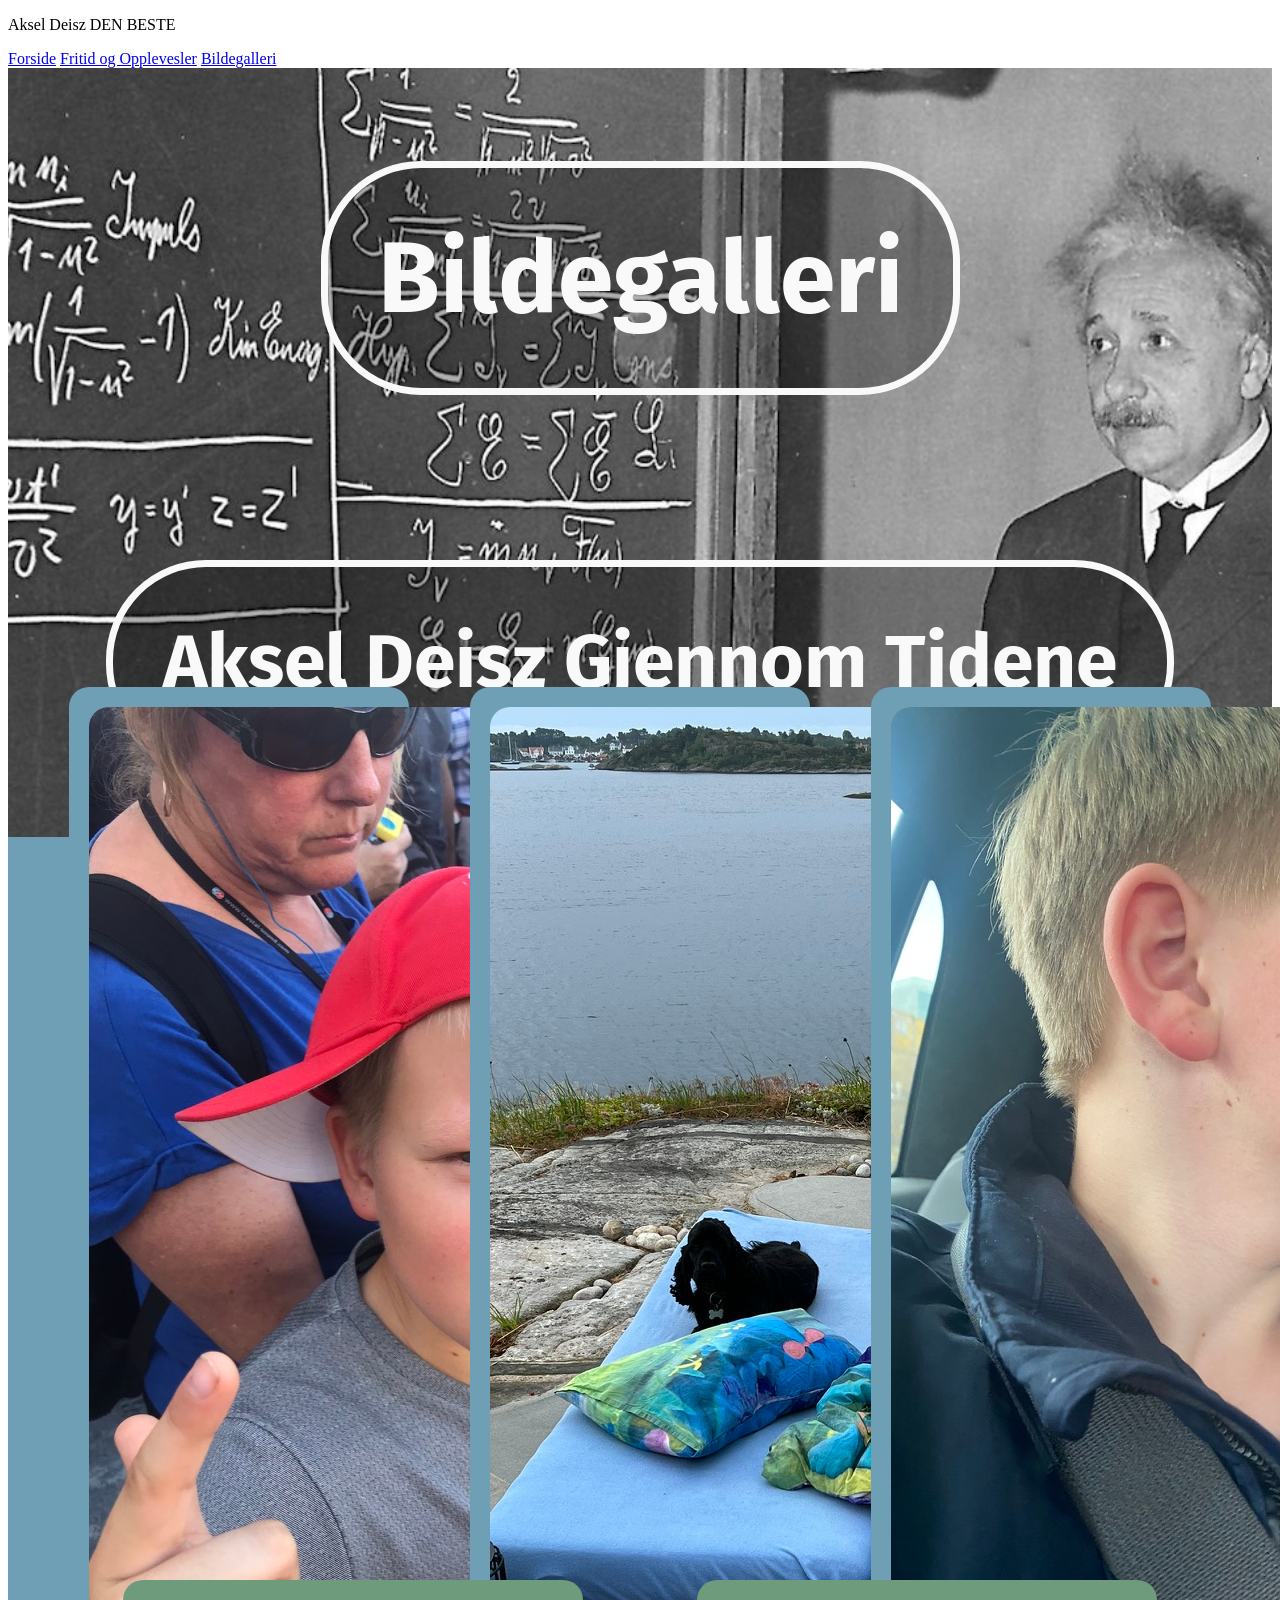
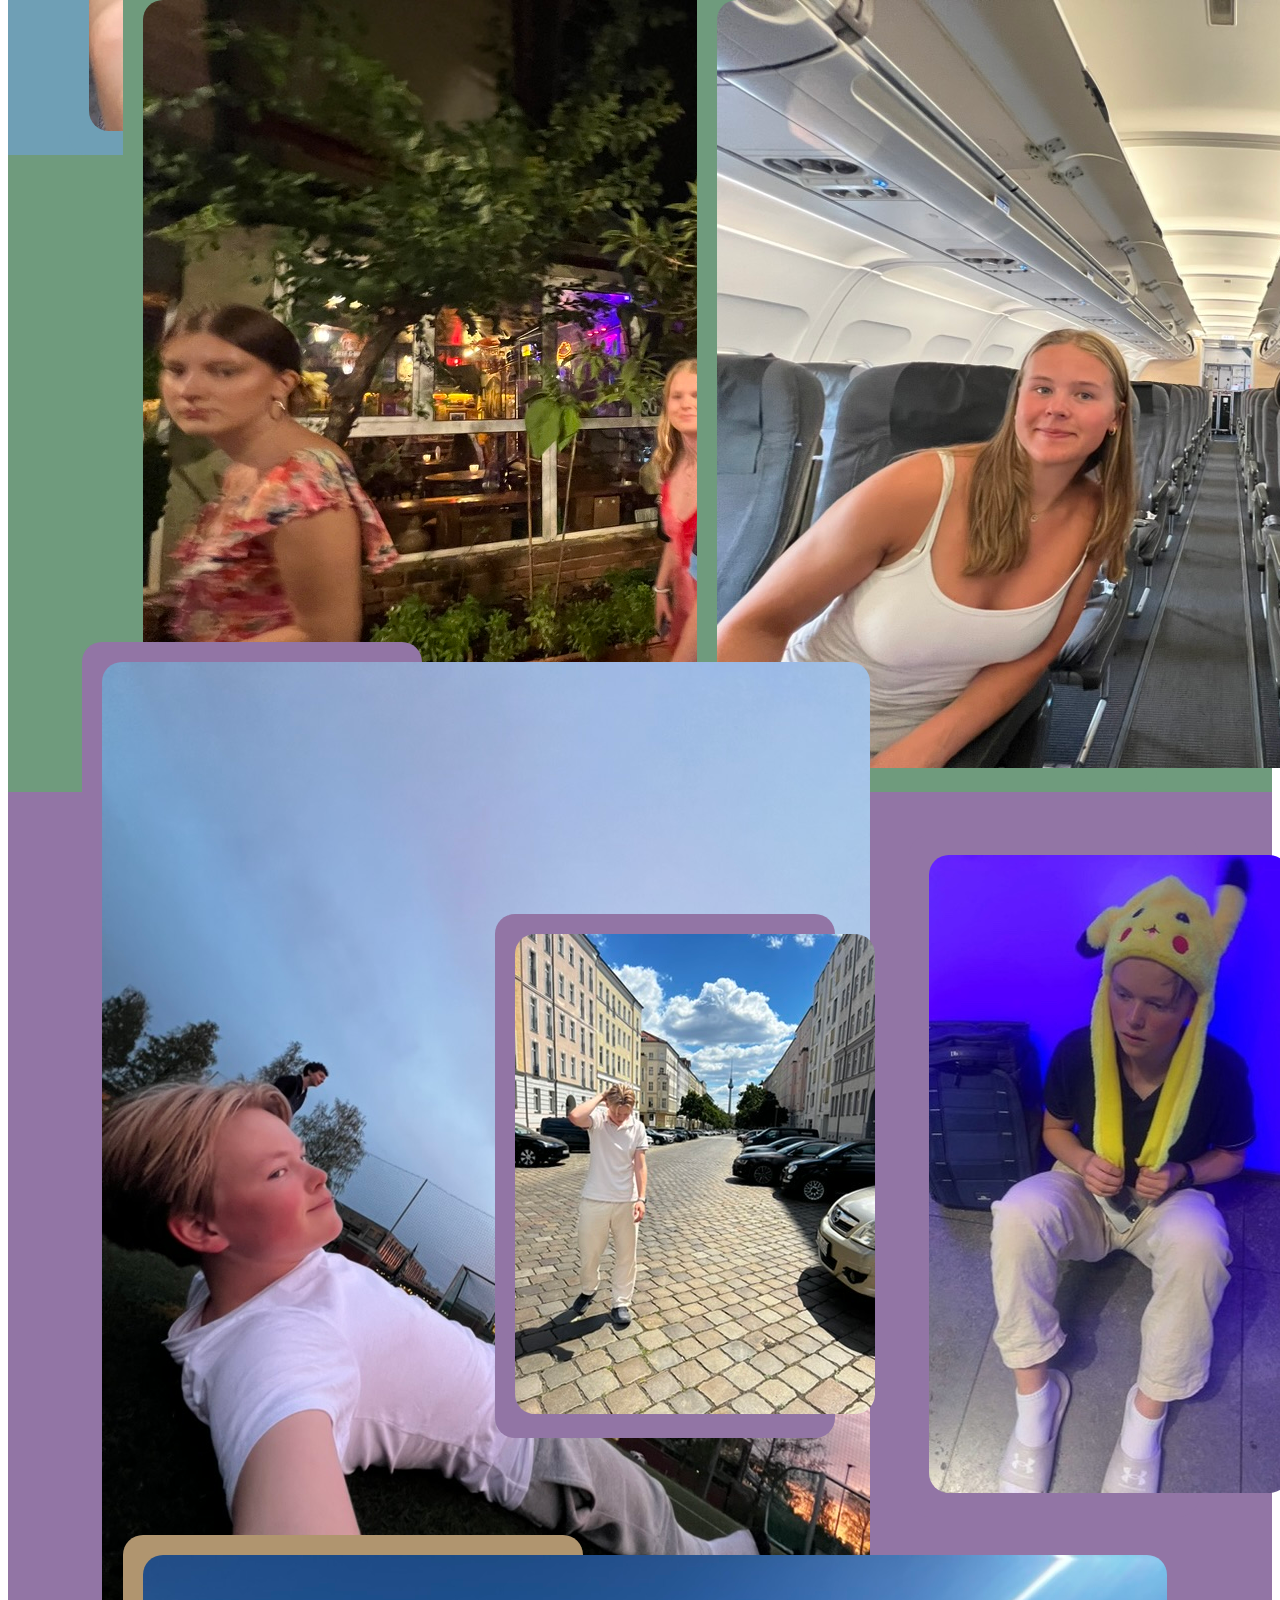
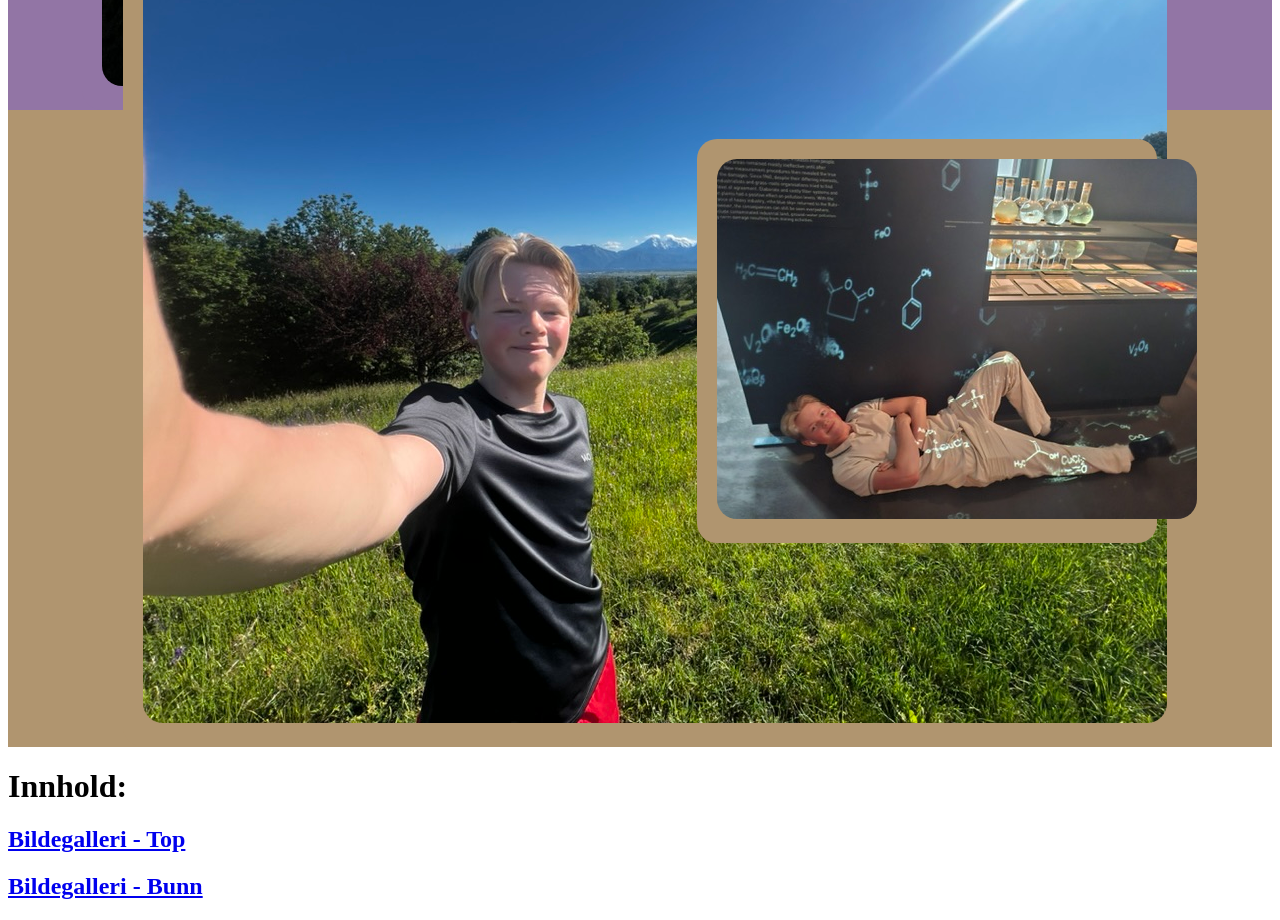
==== bildegalleri.html @ d07bcc8f "flytter dfiler" ====
<!DOCTYPE html>
<html>

<head>
    <link rel="stylesheet" href="Generell.css">
    <link rel="stylesheet" href="bildegalleri.css">

    <link rel="preconnect" href="https://fonts.googleapis.com">
    <link rel="preconnect" href="https://fonts.gstatic.com" crossorigin>
    <link href="https://fonts.googleapis.com/css2?family=Playpen+Sans:wght@100..800&display=swap" rel="stylesheet">

    <link rel="preconnect" href="https://fonts.googleapis.com">
    <link rel="preconnect" href="https://fonts.gstatic.com" crossorigin>
    <link href="https://fonts.googleapis.com/css2?family=Lavishly+Yours&display=swap" rel="stylesheet">

    <link rel="preconnect" href="https://fonts.googleapis.com">
    <link rel="preconnect" href="https://fonts.gstatic.com" crossorigin>
    <link
        href="https://fonts.googleapis.com/css2?family=Fira+Sans:ital,wght@0,100;0,200;0,300;0,400;0,500;0,600;0,700;0,800;0,900;1,100;1,200;1,300;1,400;1,500;1,600;1,700;1,800;1,900&display=swap"
        rel="stylesheet">



    <title>
        Om Meg Selv - Aksel Deisz
    </title>
</head>

<body>
    <header>
        <p class="HeaderTekst">
            <span class="Vanlig">Aksel Deisz</span>
            <span class="Pop-Up">DEN BESTE</span>
        </p>

        <a href="Hjem.html">Forside</a>
        <a href="Fritid.html">Fritid og Opplevesler</a>
        <a href="Bildegalleri.html">Bildegalleri</a>
    </header>

    <section id="første" class="hero">
        <h1>Bildegalleri</h1>
        <h1 class="underoverskrift">Aksel Deisz Gjennom Tidene</h1>
    </section>
    <section id="andre" class="andre">
        <div class="fullscreen" id="blå">
            <div class="bildeboks">
                <img src="Bilder - Om Meg Selv/hellas.jpeg" alt="">
            </div>
            <div class="bildeboks">
                <img src="Bilder - Om Meg Selv/sove.jpeg" alt="">
            </div>
            <div class="bildeboks">
                <img src="Bilder - Om Meg Selv/bil.jpeg" alt="">
            </div>
        </div>
        <div class="fullscreen" id="grønn">
            <div class="bildeboks">
                <img src="Bilder - Om Meg Selv/montenegro.jpeg" alt="">
            </div>
            <div class="bildeboks">
                <img src="Bilder - Om Meg Selv/fly.jpeg" alt="">
            </div>
        </div>
    </section>
    <section id="tredje" class="tredje">
        <div class="fullscreen" id="lilla">
            <div class="bildeboks">
                <img src="Bilder - Om Meg Selv/fotballbane.jpeg" alt="">
            </div>
            <div class="bildeboks">
                <img src="Bilder - Om Meg Selv/berlin.jpeg" alt="">
            </div>
            <div class="bildeboks" id="forstor">
                <img src="Bilder - Om Meg Selv/sitte.jpeg" alt="">
            </div>
        </div>
        <div class="fullscreen" id="beige">
            <div class="bildeboks">
                <img src="Bilder - Om Meg Selv/løpetur.jpeg" alt="">
            </div>
            <div class="bildeboks">
                <img src="Bilder - Om Meg Selv/museum.jpeg" alt="">
            </div>
        </div>
    </section>

    <footer>
        <H1>Innhold:</H1>
        <a href="#første">
            <h2>Bildegalleri - Top</h2>
        </a>
        <a href="#tredje">
            <h2>Bildegalleri - Bunn</h2>
        </a>
    </footer>
</body>

</html>
---- bildegalleri.css ----
.hero {
    background-image: url("Bilder - Om Meg Selv/alberteinstein.png");
    background-size: cover;
    background-position: center;
    display: flex;
    flex-direction: column;
    align-items: center;
    justify-content: center;
    gap: 20px;
    padding: 10px;
}

.hero H1 {
    background-color: rgba(0, 0, 0, 0.30);
    border: #f9f9f9, solid, 7px;
    color: #f9f9f9;
    padding: 50px;
    border-radius: 100px;
    font-family: "Fira Sans", sans-serif;
    font-size: 100px;
    text-align: center;
}

.hero .underoverskrift {
    font-size: 75px;
}

.fullscreen {
    width: 100%;
    display: flex;
    justify-content: space-evenly;
    align-items: center;
    gap: 20px;
}

.fullscreen div {
    padding: 20px;
    border-radius: 20px;
    flex: 1;
}

.andre .fullscreen {
    gap: 0px;
    height: calc(100%/2);
}

.tredje .fullscreen {
    gap: 0px;
    height: calc(100%/2);
    background-size: cover;
    background-position: center;
}

.bildeboks {
    max-width: 300px;
    padding: 20px;
    margin-top: -150px;
}

.bildeboks img {
    border-radius: 20px;
}

#blå {
    background-color: #6F9FB5;
}

#blå div {
    background-color: #6F9FB5;
}

#grønn {
    background-color: #6F9B7D;
}

#grønn div {
    background-color: #6F9B7D;
    max-width: 420px;
    margin-top: -175px;
}

#lilla {
    background-color: #9275A5;
}

#lilla div {
    background-color: #9275A5;
}
#forstor{
    max-width: 250px;
}
#beige {
    background-color: #B0956F;
}

#beige div {
    background-color: #B0956F;
    max-width: 420px;
    margin-top: -175px;
    flex: 1;
}
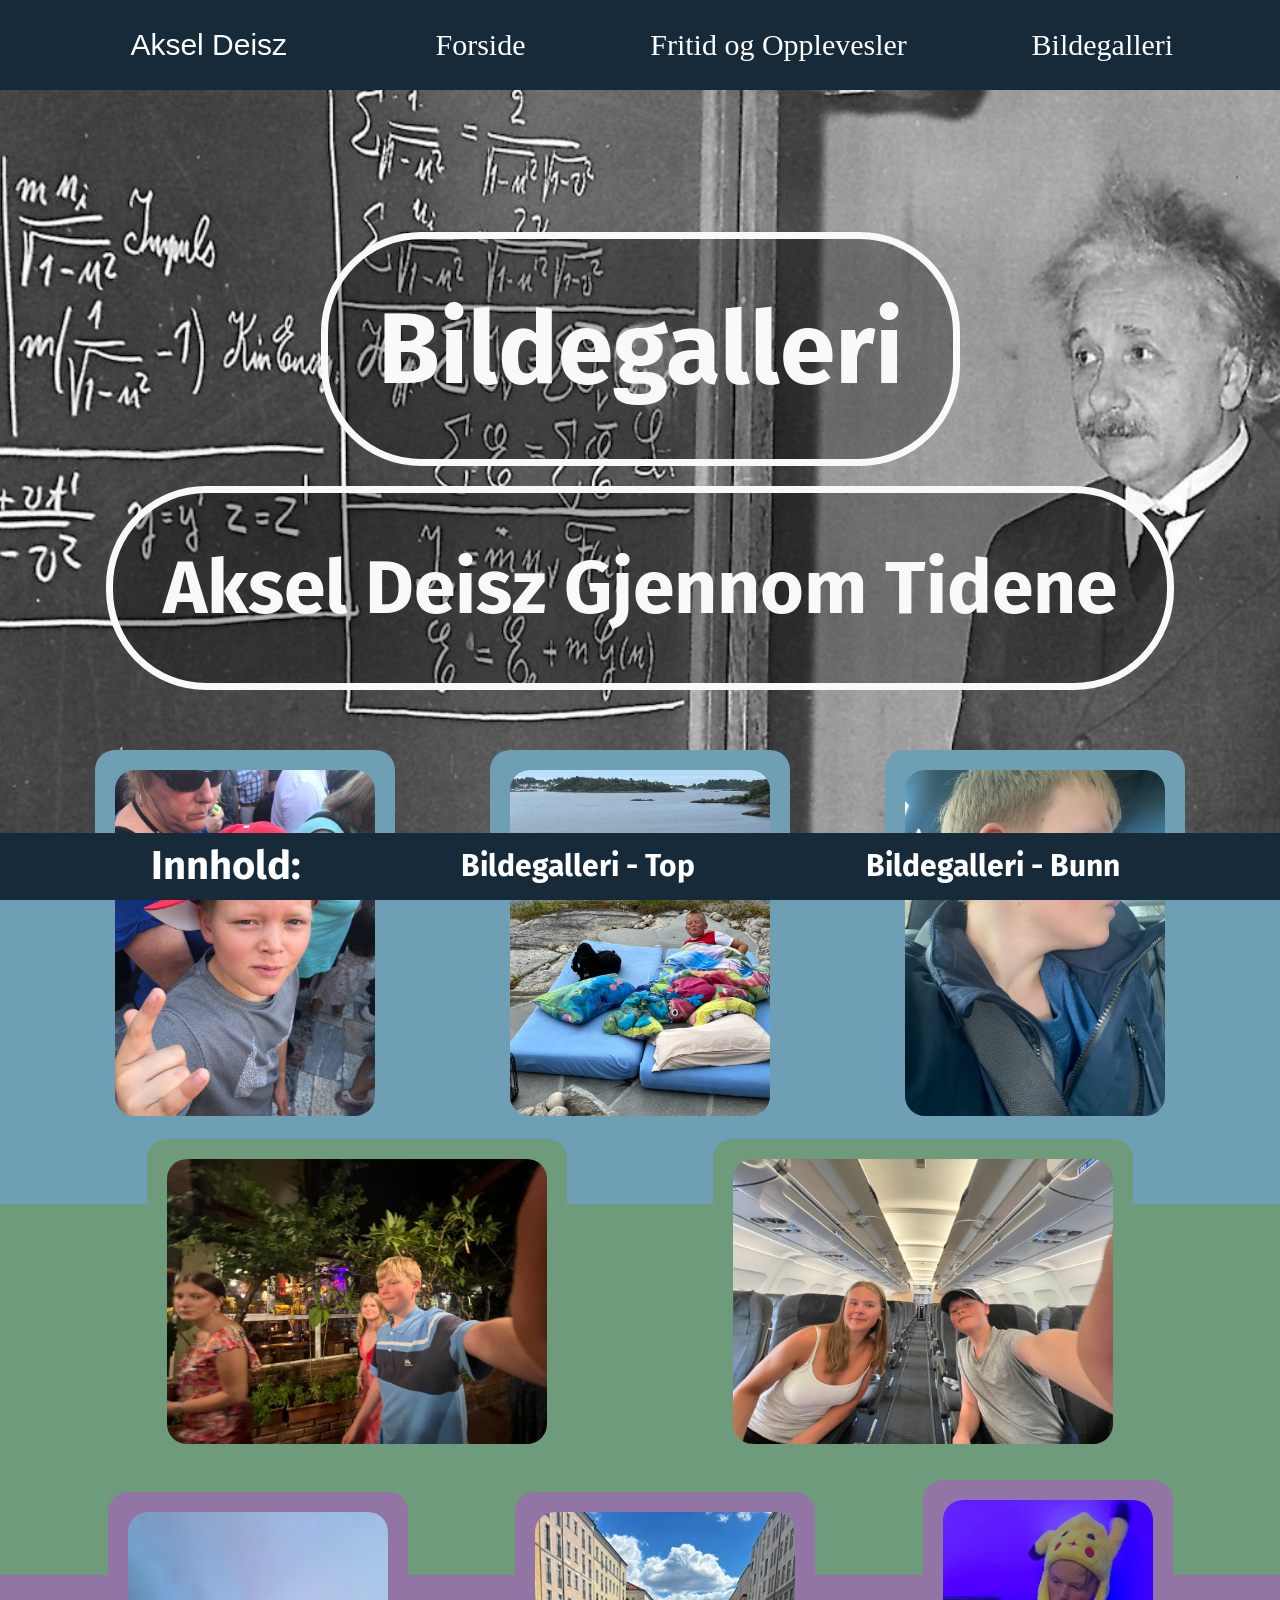
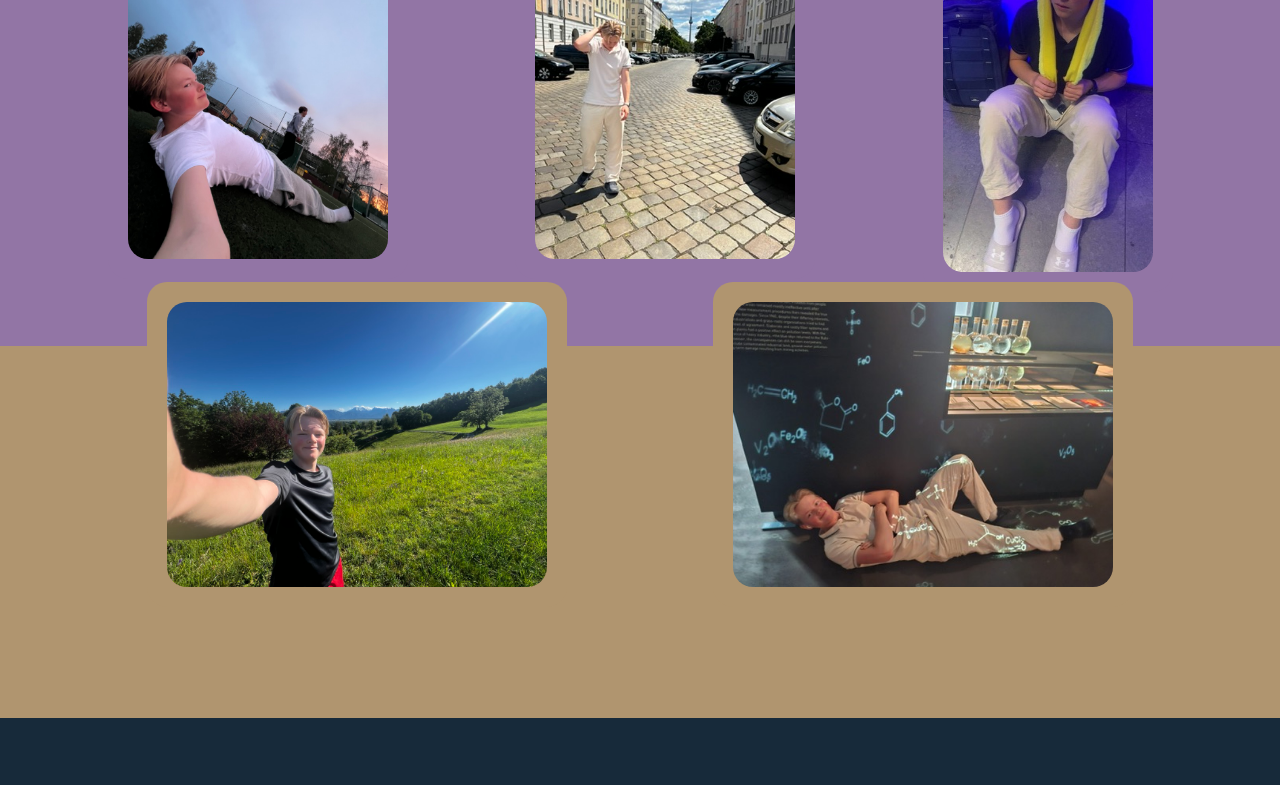
==== commit 20e0681c: "endrer litt" ====
--- a/bildegalleri.html
+++ b/bildegalleri.html
@@ -2,7 +2,7 @@
 <html>
 
 <head>
-    <link rel="stylesheet" href="Generell.css">
+    <link rel="stylesheet" href="generell.css">
     <link rel="stylesheet" href="bildegalleri.css">
 
     <link rel="preconnect" href="https://fonts.googleapis.com">
--- a/generell.css
+++ b/generell.css
@@ -0,0 +1,121 @@
+* {
+    padding: 0px;
+    margin: 0px;
+    box-sizing: border-box;
+}
+
+img {
+    width: 100%;
+    display: block;
+}
+
+body {
+    background-color: #172A3A;
+}
+
+html {
+    scroll-behavior: smooth;
+}
+
+h1,
+h2,
+h3,
+p {
+    font-family: "Fira Sans", sans-serif;
+}
+
+header {
+    background-color: #172A3A;
+    height: 10vh;
+    position: sticky;
+    top: 0;
+    display: flex;
+    justify-content: space-evenly;
+    align-items: center;
+    font-family: "Playpen Sans", cursive;
+    color: white;
+    font-size: 30px;
+    text-align: center;
+    overflow: hidden;
+}
+
+header a {
+    text-decoration: none;
+    padding: 18px;
+    border-radius: 20px;
+    color: white;
+}
+
+header p {
+    padding: 18px;
+    border-radius: 20px;
+    width: 240px;
+}
+
+.HeaderTekst {
+    padding: 18px;
+    text-align: center;
+}
+
+.HeaderTekst .Pop-Up {
+    display: none;
+}
+
+.HeaderTekst:hover .Vanlig {
+    display: none;
+}
+
+.HeaderTekst:hover .Pop-Up {
+    display: inline;
+}
+
+.HeaderTekst:hover {
+    background-color: white;
+    color: #172A3A;
+    font-family: "Lavishly Yours", cursive;
+}
+
+header a:hover {
+    background-color: white;
+    color: #172A3A;
+}
+
+footer {
+    background-color: #172A3A;
+    height: 7.5vh;
+    position: sticky;
+    bottom: 0;
+    display: flex;
+    justify-content: space-evenly;
+    align-items: center;
+    font-family: "Playpen Sans", cursive;
+    color: white;
+    font-size: 20px;
+    overflow: hidden;
+    text-align: center;
+}
+
+footer a {
+    text-decoration: none;
+    padding: 10px;
+    border-radius: 20px;
+    color: white;
+}
+
+footer a:hover {
+    background-color: white;
+    color: #172A3A;
+}
+
+section {
+    height: 82.5vh;
+    scroll-margin-top: 10vh;
+}
+
+.bildeboks {
+    transition: 0.5s;
+}
+
+.bildeboks:hover {
+    transform: scale(1.5);
+}
